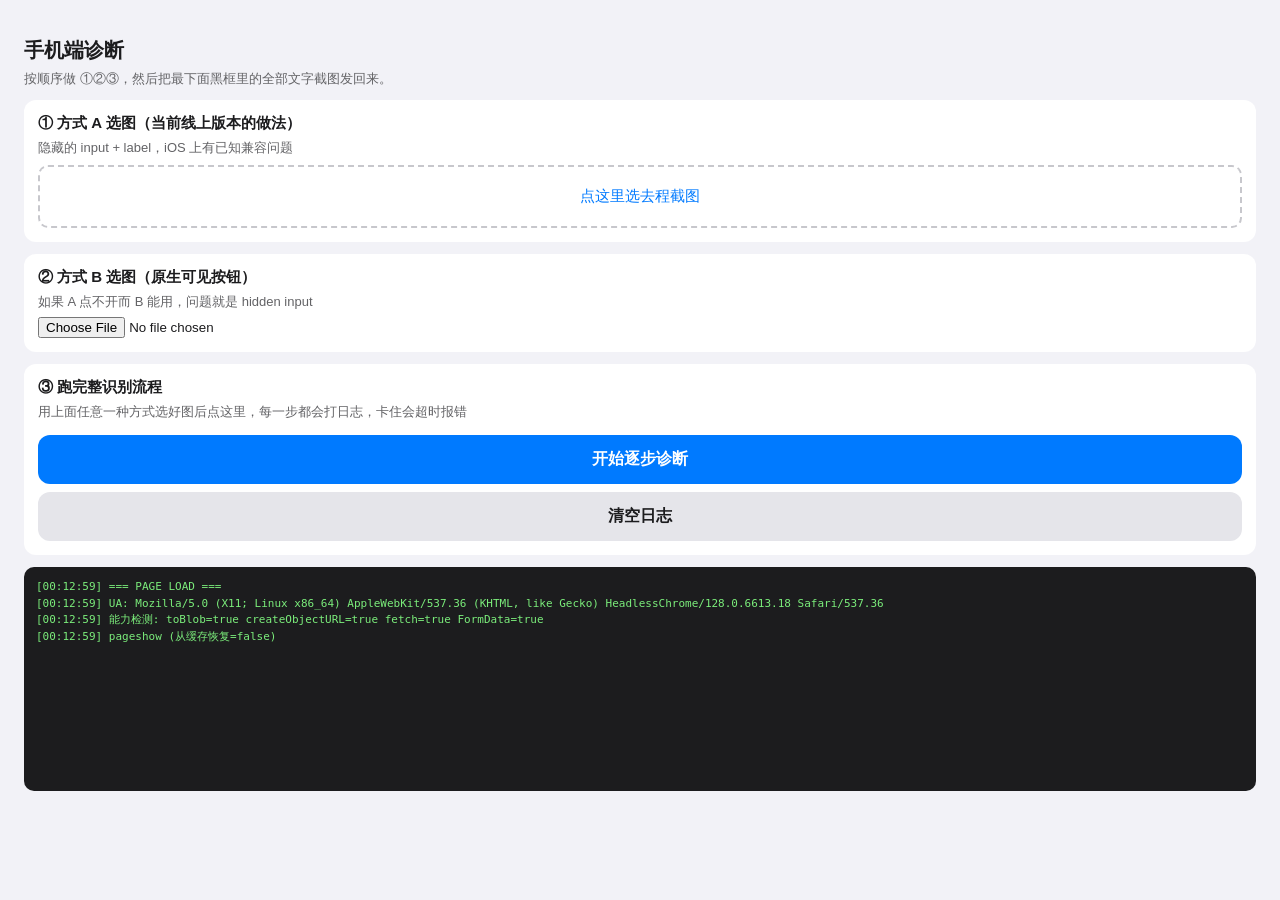
==== debug.html @ 4dfe4350 "debug: add on-device diagnostic page for mobile failure Logs every boundary of the pick -> decode ->" ====
<!DOCTYPE html>
<html lang="zh-CN">
<head>
  <meta charset="UTF-8">
  <meta name="viewport" content="width=device-width, initial-scale=1.0">
  <title>诊断 - 机票识别</title>
  <style>
    body { font-family: -apple-system, 'PingFang SC', sans-serif; padding: 16px; background: #f2f2f7; color: #1c1c1e; }
    h1 { font-size: 20px; margin-bottom: 4px; }
    .step { background: #fff; border-radius: 12px; padding: 14px; margin: 12px 0; }
    .step b { font-size: 15px; }
    .hint { font-size: 13px; color: #636366; margin: 6px 0; }
    label.zone { display: block; border: 2px dashed #c7c7cc; border-radius: 10px; padding: 20px; text-align: center; font-size: 15px; color: #007aff; margin-top: 8px; }
    button { width: 100%; padding: 14px; border: none; border-radius: 12px; background: #007aff; color: #fff; font-size: 16px; font-weight: 600; margin-top: 8px; }
    button.sec { background: #e5e5ea; color: #1c1c1e; }
    #log { background: #1c1c1e; color: #7bed7b; font-family: ui-monospace, Menlo, monospace; font-size: 11px; line-height: 1.5; padding: 12px; border-radius: 10px; white-space: pre-wrap; word-break: break-all; min-height: 200px; }
  </style>
</head>
<body>

<h1>手机端诊断</h1>
<p class="hint">按顺序做 ①②③，然后把最下面黑框里的全部文字截图发回来。</p>

<div class="step">
  <b>① 方式 A 选图（当前线上版本的做法）</b>
  <p class="hint">隐藏的 input + label，iOS 上有已知兼容问题</p>
  <label class="zone" for="fileA">点这里选去程截图
    <input type="file" accept="image/*" id="fileA" hidden>
  </label>
</div>

<div class="step">
  <b>② 方式 B 选图（原生可见按钮）</b>
  <p class="hint">如果 A 点不开而 B 能用，问题就是 hidden input</p>
  <input type="file" accept="image/*" id="fileB">
</div>

<div class="step">
  <b>③ 跑完整识别流程</b>
  <p class="hint">用上面任意一种方式选好图后点这里，每一步都会打日志，卡住会超时报错</p>
  <button id="run">开始逐步诊断</button>
  <button id="clearBtn" class="sec">清空日志</button>
</div>

<pre id="log"></pre>

<script>
(function () {
  var logEl = document.getElementById('log');
  var KEY = 'ocr_debug_log';

  function render() {
    logEl.textContent = sessionStorage.getItem(KEY) || '';
    logEl.scrollTop = logEl.scrollHeight;
    window.scrollTo(0, document.body.scrollHeight);
  }

  function log(msg) {
    var t = new Date().toLocaleTimeString('zh-CN', { hour12: false });
    var prev = sessionStorage.getItem(KEY) || '';
    sessionStorage.setItem(KEY, prev + '[' + t + '] ' + msg + '\n');
    render();
  }

  // 日志存在 sessionStorage：如果 Safari 在选图时把页面回收重载了，
  // 日志会保留，并且会出现第二条 PAGE LOAD —— 那本身就是根因证据
  log('=== PAGE LOAD ===');
  log('UA: ' + navigator.userAgent);
  log('能力检测: toBlob=' + (typeof HTMLCanvasElement.prototype.toBlob === 'function') +
      ' createObjectURL=' + (typeof URL.createObjectURL === 'function') +
      ' fetch=' + (typeof fetch === 'function') +
      ' FormData=' + (typeof FormData === 'function'));

  window.addEventListener('error', function (e) {
    log('!! window error: ' + e.message + ' @ ' + e.filename + ':' + e.lineno);
  });
  window.addEventListener('unhandledrejection', function (e) {
    log('!! 未捕获的 Promise 拒绝: ' + (e.reason && e.reason.message ? e.reason.message : e.reason));
  });
  window.addEventListener('pageshow', function (e) {
    log('pageshow (从缓存恢复=' + e.persisted + ')');
  });

  var picked = null;

  function onPick(which) {
    return function () {
      log('--- ' + which + ' change 事件触发 ---');
      log(which + ' files.length = ' + this.files.length);
      var f = this.files[0];
      if (!f) { log('!! ' + which + ' 没拿到文件'); return; }
      picked = f;
      log(which + ' 文件名=' + f.name + ' 大小=' + Math.round(f.size / 1024) + 'KB 类型=' + (f.type || '(空)'));
    };
  }

  document.getElementById('fileA').addEventListener('change', onPick('方式A'));
  document.getElementById('fileB').addEventListener('change', onPick('方式B'));

  document.getElementById('clearBtn').addEventListener('click', function () {
    sessionStorage.removeItem(KEY);
    render();
  });

  function withTimeout(promise, ms, label) {
    return Promise.race([
      promise,
      new Promise(function (_, reject) {
        setTimeout(function () { reject(new Error('超时 ' + ms + 'ms：' + label)); }, ms);
      })
    ]);
  }

  function decode(file) {
    return new Promise(function (resolve, reject) {
      var img = new Image();
      var url = URL.createObjectURL(file);
      log('已创建 objectURL');
      img.onload = function () { log('img.onload 触发'); resolve({ img: img, url: url }); };
      img.onerror = function () { reject(new Error('img.onerror：浏览器无法解码这张图')); };
      img.src = url;
    });
  }

  function toBlob(canvas) {
    return new Promise(function (resolve, reject) {
      canvas.toBlob(function (b) {
        if (!b) { reject(new Error('toBlob 返回 null（canvas 太大或内存不足）')); return; }
        resolve(b);
      }, 'image/jpeg', 0.88);
    });
  }

  document.getElementById('run').addEventListener('click', async function () {
    this.disabled = true;
    try {
      log('=== 开始诊断 ===');
      if (!picked) { log('!! 还没选图，先做 ① 或 ②'); return; }

      log('[1/5] 解码图片...');
      var r = await withTimeout(decode(picked), 15000, '图片解码');
      log('[1/5] OK 尺寸=' + r.img.naturalWidth + 'x' + r.img.naturalHeight);

      log('[2/5] 画到 canvas...');
      var maxSide = 1600;
      var scale = Math.min(1, maxSide / Math.max(r.img.naturalWidth, r.img.naturalHeight));
      var canvas = document.createElement('canvas');
      canvas.width = Math.round(r.img.naturalWidth * scale);
      canvas.height = Math.round(r.img.naturalHeight * scale);
      var ctx = canvas.getContext('2d');
      ctx.drawImage(r.img, 0, 0, canvas.width, canvas.height);
      log('[2/5] OK canvas=' + canvas.width + 'x' + canvas.height);

      log('[3/5] 检查 canvas 是否画白了...');
      var d = ctx.getImageData(0, 0, canvas.width, canvas.height).data;
      var sum = 0, n = 0, allSame = true, first = d[0];
      for (var i = 0; i < d.length; i += 4000) { sum += d[i]; n++; if (d[i] !== first) allSame = false; }
      log('[3/5] 平均亮度=' + Math.round(sum / n) + ' 全部同色=' + allSame + (allSame ? '  <<< 空白画布！' : ''));
      URL.revokeObjectURL(r.url);

      log('[4/5] 压成 JPEG...');
      var blob = await withTimeout(toBlob(canvas), 15000, 'toBlob');
      log('[4/5] OK 大小=' + Math.round(blob.size / 1024) + 'KB' + (blob.size > 1024 * 1024 ? '  <<< 超过免费额度 1MB！' : ''));

      log('[5/5] 上传到 api.ocr.space ...');
      var fd = new FormData();
      fd.append('file', blob, 'ticket.jpg');
      fd.append('apikey', 'helloworld');
      fd.append('language', 'chs');
      fd.append('OCREngine', '1');
      fd.append('scale', 'true');
      var t0 = Date.now();
      var res = await withTimeout(
        fetch('https://api.ocr.space/parse/image', { method: 'POST', body: fd }),
        60000, '网络请求 api.ocr.space'
      );
      log('[5/5] HTTP ' + res.status + '，耗时 ' + (Date.now() - t0) + 'ms');
      var txt = await res.text();
      log('响应前 500 字: ' + txt.slice(0, 500));
      log('=== 诊断结束，全部通过 ===');

    } catch (err) {
      log('!!!! 失败于: ' + err.message);
    } finally {
      this.disabled = false;
    }
  });

  render();
})();
</script>

</body>
</html>
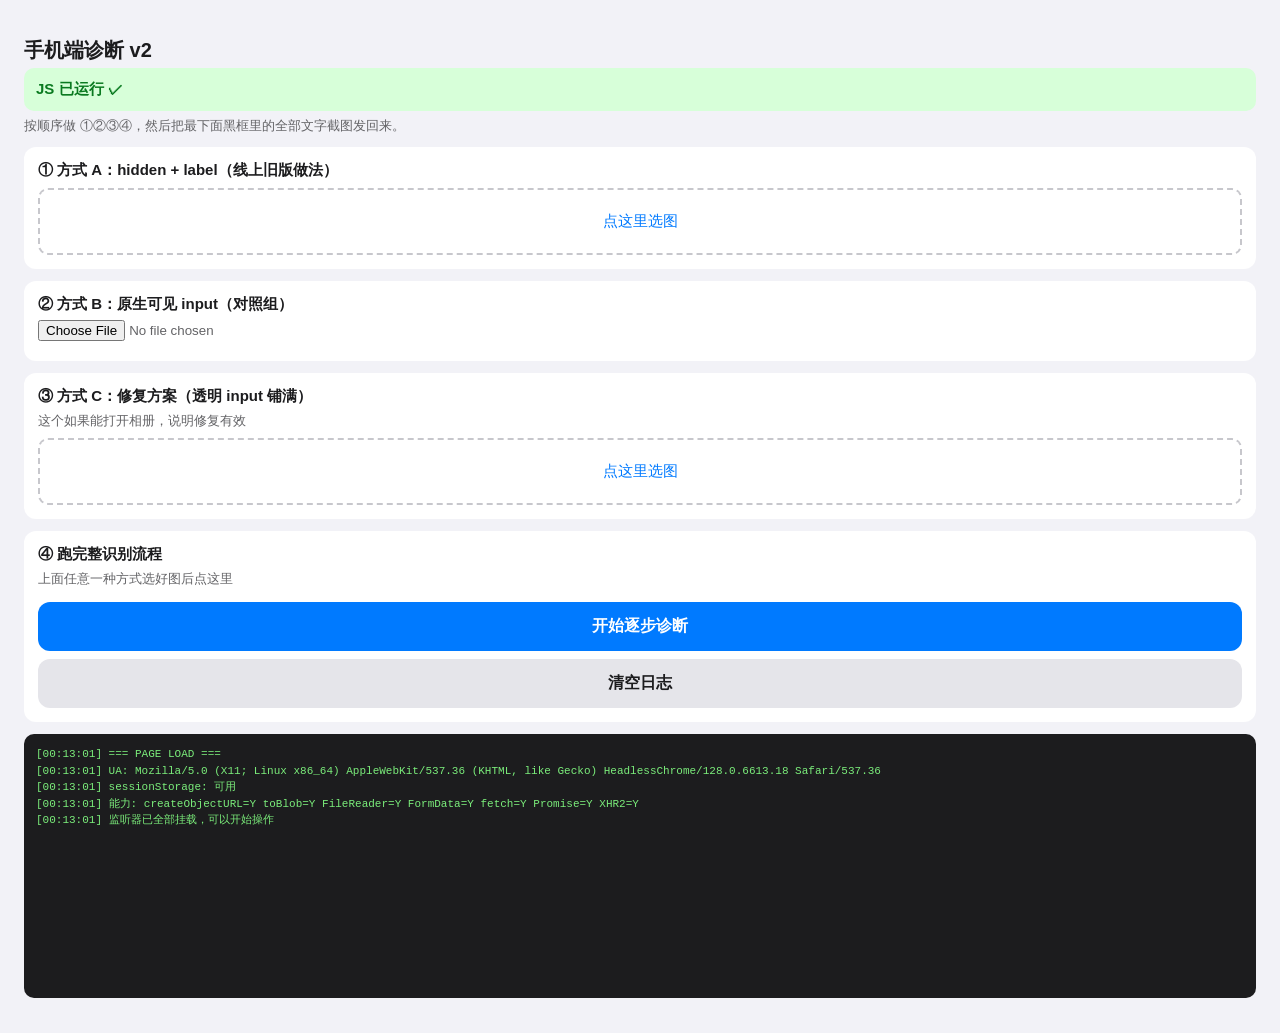
==== commit efbe2392: "fix: make file inputs tappable on iOS Safari iOS Safari will not open the photo picker for a file in" ====
--- a/debug.html
+++ b/debug.html
@@ -5,39 +5,53 @@
   <meta name="viewport" content="width=device-width, initial-scale=1.0">
   <title>诊断 - 机票识别</title>
   <style>
-    body { font-family: -apple-system, 'PingFang SC', sans-serif; padding: 16px; background: #f2f2f7; color: #1c1c1e; }
+    body { font-family: -apple-system, "PingFang SC", sans-serif; padding: 16px; background: #f2f2f7; color: #1c1c1e; }
     h1 { font-size: 20px; margin-bottom: 4px; }
     .step { background: #fff; border-radius: 12px; padding: 14px; margin: 12px 0; }
     .step b { font-size: 15px; }
     .hint { font-size: 13px; color: #636366; margin: 6px 0; }
-    label.zone { display: block; border: 2px dashed #c7c7cc; border-radius: 10px; padding: 20px; text-align: center; font-size: 15px; color: #007aff; margin-top: 8px; }
+    #jsflag { padding: 12px; border-radius: 10px; font-size: 15px; font-weight: 700; background: #ffd7d7; color: #b00000; }
+    #jsflag.ok { background: #d7ffd9; color: #0a7a20; }
+    label.zone { display: block; border: 2px dashed #c7c7cc; border-radius: 10px; padding: 22px; text-align: center; font-size: 15px; color: #007aff; margin-top: 8px; }
+    /* 方式 C：修复方案，input 透明铺满整个区域 */
+    label.zone.fixed { position: relative; overflow: hidden; }
+    label.zone.fixed input { position: absolute; top: 0; left: 0; width: 100%; height: 100%; opacity: 0; }
     button { width: 100%; padding: 14px; border: none; border-radius: 12px; background: #007aff; color: #fff; font-size: 16px; font-weight: 600; margin-top: 8px; }
     button.sec { background: #e5e5ea; color: #1c1c1e; }
-    #log { background: #1c1c1e; color: #7bed7b; font-family: ui-monospace, Menlo, monospace; font-size: 11px; line-height: 1.5; padding: 12px; border-radius: 10px; white-space: pre-wrap; word-break: break-all; min-height: 200px; }
+    #log { background: #1c1c1e; color: #7bed7b; font-family: ui-monospace, Menlo, monospace; font-size: 11px; line-height: 1.5; padding: 12px; border-radius: 10px; white-space: pre-wrap; word-break: break-all; min-height: 240px; }
   </style>
 </head>
 <body>
 
-<h1>手机端诊断</h1>
-<p class="hint">按顺序做 ①②③，然后把最下面黑框里的全部文字截图发回来。</p>
-
-<div class="step">
-  <b>① 方式 A 选图（当前线上版本的做法）</b>
-  <p class="hint">隐藏的 input + label，iOS 上有已知兼容问题</p>
-  <label class="zone" for="fileA">点这里选去程截图
+<h1>手机端诊断 v2</h1>
+
+<div id="jsflag">JS 未运行 —— 如果这条红字一直在，说明脚本根本没执行，那就是根因</div>
+
+<p class="hint">按顺序做 ①②③④，然后把最下面黑框里的全部文字截图发回来。</p>
+
+<div class="step">
+  <b>① 方式 A：hidden + label（线上旧版做法）</b>
+  <label class="zone" for="fileA">点这里选图
     <input type="file" accept="image/*" id="fileA" hidden>
   </label>
 </div>
 
 <div class="step">
-  <b>② 方式 B 选图（原生可见按钮）</b>
-  <p class="hint">如果 A 点不开而 B 能用，问题就是 hidden input</p>
-  <input type="file" accept="image/*" id="fileB">
-</div>
-
-<div class="step">
-  <b>③ 跑完整识别流程</b>
-  <p class="hint">用上面任意一种方式选好图后点这里，每一步都会打日志，卡住会超时报错</p>
+  <b>② 方式 B：原生可见 input（对照组）</b>
+  <p class="hint"><input type="file" accept="image/*" id="fileB"></p>
+</div>
+
+<div class="step">
+  <b>③ 方式 C：修复方案（透明 input 铺满）</b>
+  <p class="hint">这个如果能打开相册，说明修复有效</p>
+  <label class="zone fixed">点这里选图
+    <input type="file" accept="image/*" id="fileC">
+  </label>
+</div>
+
+<div class="step">
+  <b>④ 跑完整识别流程</b>
+  <p class="hint">上面任意一种方式选好图后点这里</p>
   <button id="run">开始逐步诊断</button>
   <button id="clearBtn" class="sec">清空日志</button>
 </div>
@@ -45,123 +59,130 @@
 <pre id="log"></pre>
 
 <script>
+/* 纯 ES5：不用 async/await、箭头函数、let/const、模板字符串、matchAll、展开运算符。
+   任何一个旧 iOS 不认识的语法都会让整个脚本在解析阶段就死掉，那样连监听器都挂不上。 */
 (function () {
   var logEl = document.getElementById('log');
-  var KEY = 'ocr_debug_log';
-
-  function render() {
-    logEl.textContent = sessionStorage.getItem(KEY) || '';
-    logEl.scrollTop = logEl.scrollHeight;
+  var buf = '';
+
+  // 第一件事：证明脚本确实跑起来了
+  var flag = document.getElementById('jsflag');
+  flag.className = 'ok';
+  flag.textContent = 'JS 已运行 ✓';
+
+  function log(msg) {
+    var d = new Date();
+    var t = ('0' + d.getHours()).slice(-2) + ':' + ('0' + d.getMinutes()).slice(-2) + ':' + ('0' + d.getSeconds()).slice(-2);
+    buf += '[' + t + '] ' + msg + '\n';
+    logEl.textContent = buf;
     window.scrollTo(0, document.body.scrollHeight);
   }
 
-  function log(msg) {
-    var t = new Date().toLocaleTimeString('zh-CN', { hour12: false });
-    var prev = sessionStorage.getItem(KEY) || '';
-    sessionStorage.setItem(KEY, prev + '[' + t + '] ' + msg + '\n');
-    render();
-  }
-
-  // 日志存在 sessionStorage：如果 Safari 在选图时把页面回收重载了，
-  // 日志会保留，并且会出现第二条 PAGE LOAD —— 那本身就是根因证据
+  window.onerror = function (msg, src, line, col) {
+    log('!! JS 报错: ' + msg + ' @ ' + src + ':' + line + ':' + col);
+  };
+
   log('=== PAGE LOAD ===');
   log('UA: ' + navigator.userAgent);
-  log('能力检测: toBlob=' + (typeof HTMLCanvasElement.prototype.toBlob === 'function') +
-      ' createObjectURL=' + (typeof URL.createObjectURL === 'function') +
-      ' fetch=' + (typeof fetch === 'function') +
-      ' FormData=' + (typeof FormData === 'function'));
-
-  window.addEventListener('error', function (e) {
-    log('!! window error: ' + e.message + ' @ ' + e.filename + ':' + e.lineno);
-  });
-  window.addEventListener('unhandledrejection', function (e) {
-    log('!! 未捕获的 Promise 拒绝: ' + (e.reason && e.reason.message ? e.reason.message : e.reason));
-  });
-  window.addEventListener('pageshow', function (e) {
-    log('pageshow (从缓存恢复=' + e.persisted + ')');
-  });
+
+  // sessionStorage 单独放 try：无痕模式下 setItem 会抛异常
+  try {
+    sessionStorage.setItem('probe', '1');
+    sessionStorage.removeItem('probe');
+    log('sessionStorage: 可用');
+  } catch (e) {
+    log('sessionStorage: 不可用 (' + e.name + ') <<< 无痕模式');
+  }
+
+  function has(x) { return x ? 'Y' : 'N'; }
+  log('能力: createObjectURL=' + has(window.URL && URL.createObjectURL) +
+      ' toBlob=' + has(document.createElement('canvas').toBlob) +
+      ' FileReader=' + has(window.FileReader) +
+      ' FormData=' + has(window.FormData) +
+      ' fetch=' + has(window.fetch) +
+      ' Promise=' + has(window.Promise) +
+      ' XHR2=' + has(window.XMLHttpRequest && 'upload' in new XMLHttpRequest()));
 
   var picked = null;
 
-  function onPick(which) {
-    return function () {
-      log('--- ' + which + ' change 事件触发 ---');
-      log(which + ' files.length = ' + this.files.length);
+  function bind(id, name) {
+    var el = document.getElementById(id);
+    if (!el) { log('!! 找不到元素 ' + id); return; }
+    el.onchange = function () {
+      log('--- ' + name + ' change 触发, files=' + this.files.length + ' ---');
       var f = this.files[0];
-      if (!f) { log('!! ' + which + ' 没拿到文件'); return; }
+      if (!f) { log('!! ' + name + ' 没拿到文件'); return; }
       picked = f;
-      log(which + ' 文件名=' + f.name + ' 大小=' + Math.round(f.size / 1024) + 'KB 类型=' + (f.type || '(空)'));
+      log(name + ' 文件名=' + f.name + ' 大小=' + Math.round(f.size / 1024) + 'KB 类型=' + (f.type || '(空)'));
     };
   }
-
-  document.getElementById('fileA').addEventListener('change', onPick('方式A'));
-  document.getElementById('fileB').addEventListener('change', onPick('方式B'));
-
-  document.getElementById('clearBtn').addEventListener('click', function () {
-    sessionStorage.removeItem(KEY);
-    render();
-  });
-
-  function withTimeout(promise, ms, label) {
-    return Promise.race([
-      promise,
-      new Promise(function (_, reject) {
-        setTimeout(function () { reject(new Error('超时 ' + ms + 'ms：' + label)); }, ms);
-      })
-    ]);
-  }
-
-  function decode(file) {
-    return new Promise(function (resolve, reject) {
-      var img = new Image();
-      var url = URL.createObjectURL(file);
-      log('已创建 objectURL');
-      img.onload = function () { log('img.onload 触发'); resolve({ img: img, url: url }); };
-      img.onerror = function () { reject(new Error('img.onerror：浏览器无法解码这张图')); };
-      img.src = url;
-    });
-  }
-
-  function toBlob(canvas) {
-    return new Promise(function (resolve, reject) {
-      canvas.toBlob(function (b) {
-        if (!b) { reject(new Error('toBlob 返回 null（canvas 太大或内存不足）')); return; }
-        resolve(b);
-      }, 'image/jpeg', 0.88);
-    });
-  }
-
-  document.getElementById('run').addEventListener('click', async function () {
-    this.disabled = true;
-    try {
-      log('=== 开始诊断 ===');
-      if (!picked) { log('!! 还没选图，先做 ① 或 ②'); return; }
-
-      log('[1/5] 解码图片...');
-      var r = await withTimeout(decode(picked), 15000, '图片解码');
-      log('[1/5] OK 尺寸=' + r.img.naturalWidth + 'x' + r.img.naturalHeight);
-
-      log('[2/5] 画到 canvas...');
-      var maxSide = 1600;
-      var scale = Math.min(1, maxSide / Math.max(r.img.naturalWidth, r.img.naturalHeight));
-      var canvas = document.createElement('canvas');
-      canvas.width = Math.round(r.img.naturalWidth * scale);
-      canvas.height = Math.round(r.img.naturalHeight * scale);
-      var ctx = canvas.getContext('2d');
-      ctx.drawImage(r.img, 0, 0, canvas.width, canvas.height);
-      log('[2/5] OK canvas=' + canvas.width + 'x' + canvas.height);
-
-      log('[3/5] 检查 canvas 是否画白了...');
-      var d = ctx.getImageData(0, 0, canvas.width, canvas.height).data;
-      var sum = 0, n = 0, allSame = true, first = d[0];
-      for (var i = 0; i < d.length; i += 4000) { sum += d[i]; n++; if (d[i] !== first) allSame = false; }
-      log('[3/5] 平均亮度=' + Math.round(sum / n) + ' 全部同色=' + allSame + (allSame ? '  <<< 空白画布！' : ''));
-      URL.revokeObjectURL(r.url);
-
-      log('[4/5] 压成 JPEG...');
-      var blob = await withTimeout(toBlob(canvas), 15000, 'toBlob');
-      log('[4/5] OK 大小=' + Math.round(blob.size / 1024) + 'KB' + (blob.size > 1024 * 1024 ? '  <<< 超过免费额度 1MB！' : ''));
-
+  bind('fileA', '方式A');
+  bind('fileB', '方式B');
+  bind('fileC', '方式C');
+
+  document.getElementById('clearBtn').onclick = function () {
+    buf = ''; logEl.textContent = '';
+  };
+
+  document.getElementById('run').onclick = function () {
+    var btn = this;
+    btn.disabled = true;
+    log('=== 开始诊断 ===');
+
+    if (!picked) { log('!! 还没选图'); btn.disabled = false; return; }
+
+    var done = false;
+    function fail(m) { if (done) { return; } done = true; log('!!!! 失败于: ' + m); btn.disabled = false; }
+    function finish(m) { if (done) { return; } done = true; log(m); btn.disabled = false; }
+
+    log('[1/5] 解码图片...');
+    var img = new Image();
+    var url = null;
+    var t1 = setTimeout(function () { fail('图片解码超时 15s'); }, 15000);
+
+    img.onerror = function () { clearTimeout(t1); fail('img.onerror —— Safari 无法解码这张图'); };
+    img.onload = function () {
+      clearTimeout(t1);
+      if (done) { return; }
+      log('[1/5] OK 尺寸=' + img.naturalWidth + 'x' + img.naturalHeight);
+
+      try {
+        log('[2/5] 画到 canvas...');
+        var maxSide = 1600;
+        var scale = Math.min(1, maxSide / Math.max(img.naturalWidth, img.naturalHeight));
+        var canvas = document.createElement('canvas');
+        canvas.width = Math.round(img.naturalWidth * scale);
+        canvas.height = Math.round(img.naturalHeight * scale);
+        var ctx = canvas.getContext('2d');
+        ctx.drawImage(img, 0, 0, canvas.width, canvas.height);
+        log('[2/5] OK canvas=' + canvas.width + 'x' + canvas.height);
+
+        log('[3/5] 检查画面是否空白...');
+        var data = ctx.getImageData(0, 0, canvas.width, canvas.height).data;
+        var sum = 0, n = 0, same = true, first = data[0];
+        for (var i = 0; i < data.length; i += 4000) {
+          sum += data[i]; n++;
+          if (data[i] !== first) { same = false; }
+        }
+        log('[3/5] 平均亮度=' + Math.round(sum / n) + ' 全部同色=' + same + (same ? '  <<< 空白画布！' : ''));
+        if (url) { URL.revokeObjectURL(url); }
+
+        log('[4/5] 压成 JPEG...');
+        var t4 = setTimeout(function () { fail('toBlob 超时 15s'); }, 15000);
+        canvas.toBlob(function (blob) {
+          clearTimeout(t4);
+          if (done) { return; }
+          if (!blob) { fail('toBlob 返回 null（canvas 太大或内存不足）'); return; }
+          log('[4/5] OK 大小=' + Math.round(blob.size / 1024) + 'KB' +
+              (blob.size > 1048576 ? '  <<< 超过免费额度 1MB！' : ''));
+          upload(blob);
+        }, 'image/jpeg', 0.88);
+      } catch (e) {
+        fail('canvas 阶段异常: ' + e.name + ' ' + e.message);
+      }
+    };
+
+    function upload(blob) {
       log('[5/5] 上传到 api.ocr.space ...');
       var fd = new FormData();
       fd.append('file', blob, 'ticket.jpg');
@@ -169,24 +190,40 @@
       fd.append('language', 'chs');
       fd.append('OCREngine', '1');
       fd.append('scale', 'true');
-      var t0 = Date.now();
-      var res = await withTimeout(
-        fetch('https://api.ocr.space/parse/image', { method: 'POST', body: fd }),
-        60000, '网络请求 api.ocr.space'
-      );
-      log('[5/5] HTTP ' + res.status + '，耗时 ' + (Date.now() - t0) + 'ms');
-      var txt = await res.text();
-      log('响应前 500 字: ' + txt.slice(0, 500));
-      log('=== 诊断结束，全部通过 ===');
-
-    } catch (err) {
-      log('!!!! 失败于: ' + err.message);
-    } finally {
-      this.disabled = false;
+
+      var t0 = new Date().getTime();
+      var xhr = new XMLHttpRequest();
+      xhr.open('POST', 'https://api.ocr.space/parse/image', true);
+      xhr.timeout = 60000;
+      xhr.ontimeout = function () { fail('网络超时 60s —— 手机连不通 api.ocr.space'); };
+      xhr.onerror = function () { fail('网络错误 —— 请求根本没发出去或被拦截'); };
+      xhr.onload = function () {
+        log('[5/5] HTTP ' + xhr.status + '，耗时 ' + (new Date().getTime() - t0) + 'ms');
+        log('响应前 500 字: ' + String(xhr.responseText).slice(0, 500));
+        finish('=== 诊断结束，全部通过 ===');
+      };
+      xhr.send(fd);
     }
-  });
-
-  render();
+
+    try {
+      if (window.URL && URL.createObjectURL) {
+        url = URL.createObjectURL(picked);
+        log('已创建 objectURL');
+        img.src = url;
+      } else {
+        log('无 createObjectURL，改用 FileReader');
+        var fr = new FileReader();
+        fr.onload = function () { img.src = fr.result; };
+        fr.onerror = function () { clearTimeout(t1); fail('FileReader 读取失败'); };
+        fr.readAsDataURL(picked);
+      }
+    } catch (e) {
+      clearTimeout(t1);
+      fail('读取文件异常: ' + e.name + ' ' + e.message);
+    }
+  };
+
+  log('监听器已全部挂载，可以开始操作');
 })();
 </script>
 
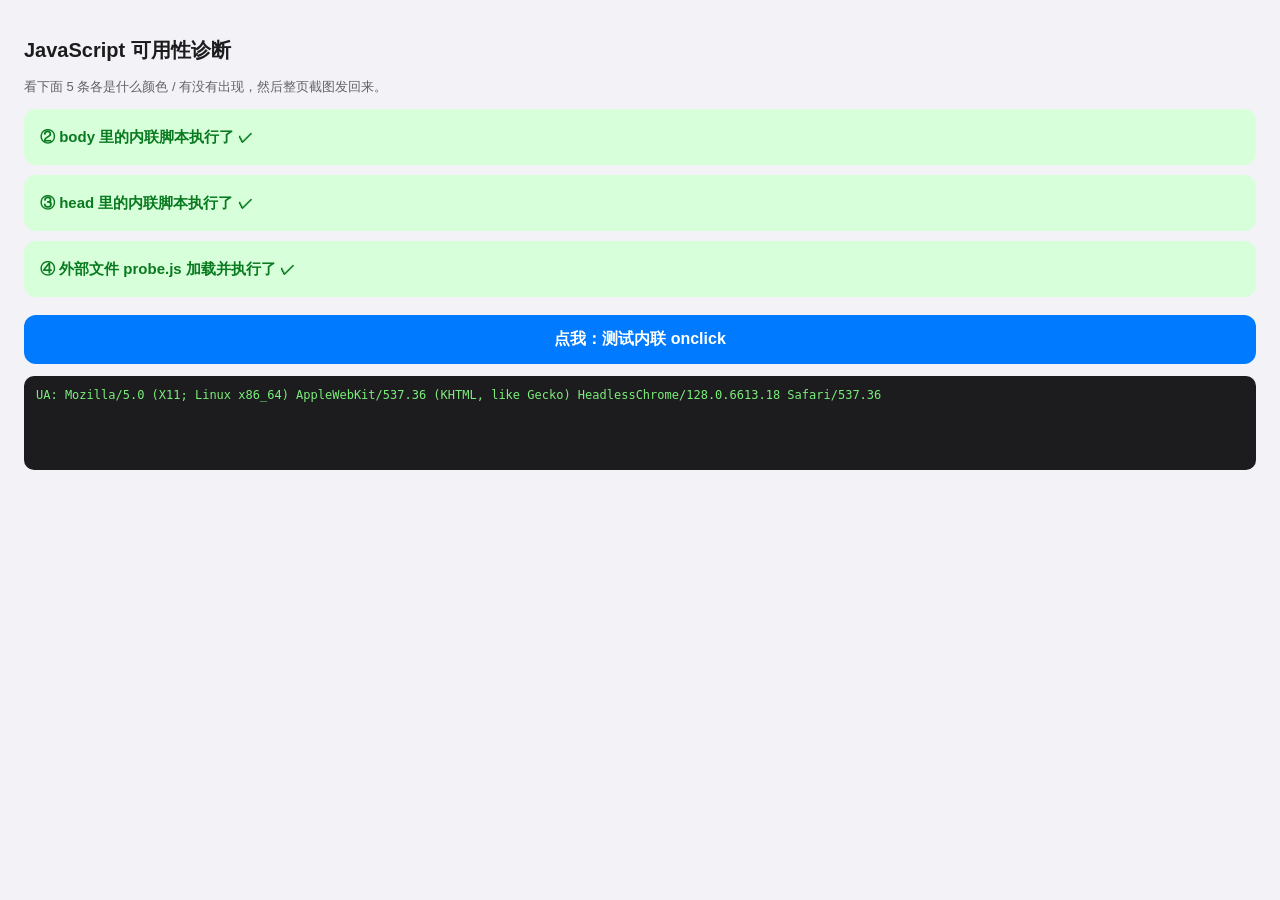
==== commit 45109f37: "debug: narrow to a JavaScript-availability test The previous diagnostic's inline ES5 script did not " ====
--- a/debug.html
+++ b/debug.html
@@ -3,227 +3,56 @@
 <head>
   <meta charset="UTF-8">
   <meta name="viewport" content="width=device-width, initial-scale=1.0">
-  <title>诊断 - 机票识别</title>
+  <title>JS 诊断</title>
   <style>
     body { font-family: -apple-system, "PingFang SC", sans-serif; padding: 16px; background: #f2f2f7; color: #1c1c1e; }
-    h1 { font-size: 20px; margin-bottom: 4px; }
-    .step { background: #fff; border-radius: 12px; padding: 14px; margin: 12px 0; }
-    .step b { font-size: 15px; }
-    .hint { font-size: 13px; color: #636366; margin: 6px 0; }
-    #jsflag { padding: 12px; border-radius: 10px; font-size: 15px; font-weight: 700; background: #ffd7d7; color: #b00000; }
-    #jsflag.ok { background: #d7ffd9; color: #0a7a20; }
-    label.zone { display: block; border: 2px dashed #c7c7cc; border-radius: 10px; padding: 22px; text-align: center; font-size: 15px; color: #007aff; margin-top: 8px; }
-    /* 方式 C：修复方案，input 透明铺满整个区域 */
-    label.zone.fixed { position: relative; overflow: hidden; }
-    label.zone.fixed input { position: absolute; top: 0; left: 0; width: 100%; height: 100%; opacity: 0; }
+    h1 { font-size: 20px; }
+    .box { border-radius: 12px; padding: 16px; margin: 10px 0; font-size: 15px; font-weight: 700; line-height: 1.6; }
+    .bad  { background: #ffd7d7; color: #b00000; }
+    .good { background: #d7ffd9; color: #0a7a20; }
+    /* 这两块默认隐藏，只有对应的脚本真的跑了才显示出来 */
+    #headmark, #extmark { display: none; }
+    html[data-js="on"]  #headmark { display: block; }
+    html[data-ext="on"] #extmark  { display: block; }
     button { width: 100%; padding: 14px; border: none; border-radius: 12px; background: #007aff; color: #fff; font-size: 16px; font-weight: 600; margin-top: 8px; }
-    button.sec { background: #e5e5ea; color: #1c1c1e; }
-    #log { background: #1c1c1e; color: #7bed7b; font-family: ui-monospace, Menlo, monospace; font-size: 11px; line-height: 1.5; padding: 12px; border-radius: 10px; white-space: pre-wrap; word-break: break-all; min-height: 240px; }
+    pre { background: #1c1c1e; color: #7bed7b; font-size: 12px; padding: 12px; border-radius: 10px; white-space: pre-wrap; word-break: break-all; min-height: 70px; }
   </style>
+  <script>document.documentElement.setAttribute('data-js', 'on');</script>
 </head>
 <body>
 
-<h1>手机端诊断 v2</h1>
+<h1>JavaScript 可用性诊断</h1>
+<p style="font-size:13px;color:#636366">看下面 5 条各是什么颜色 / 有没有出现，然后整页截图发回来。</p>
 
-<div id="jsflag">JS 未运行 —— 如果这条红字一直在，说明脚本根本没执行，那就是根因</div>
+<noscript>
+  <div class="box bad">
+    ① noscript 显示了 —— 说明 Safari 的 JavaScript 是关闭的<br><br>
+    修复：iPhone「设置」→ 往下找到「Safari 浏览器」→「高级」→ 打开「JavaScript」<br>
+    然后回到本页下拉刷新
+  </div>
+</noscript>
 
-<p class="hint">按顺序做 ①②③④，然后把最下面黑框里的全部文字截图发回来。</p>
-
-<div class="step">
-  <b>① 方式 A：hidden + label（线上旧版做法）</b>
-  <label class="zone" for="fileA">点这里选图
-    <input type="file" accept="image/*" id="fileA" hidden>
-  </label>
+<div class="box bad" id="bodymark">
+  ② 这条现在是红的。脚本正常时它会变成绿色。
 </div>
 
-<div class="step">
-  <b>② 方式 B：原生可见 input（对照组）</b>
-  <p class="hint"><input type="file" accept="image/*" id="fileB"></p>
-</div>
+<div class="box good" id="headmark">③ head 里的内联脚本执行了 ✓</div>
 
-<div class="step">
-  <b>③ 方式 C：修复方案（透明 input 铺满）</b>
-  <p class="hint">这个如果能打开相册，说明修复有效</p>
-  <label class="zone fixed">点这里选图
-    <input type="file" accept="image/*" id="fileC">
-  </label>
-</div>
+<div class="box good" id="extmark">④ 外部文件 probe.js 加载并执行了 ✓</div>
 
-<div class="step">
-  <b>④ 跑完整识别流程</b>
-  <p class="hint">上面任意一种方式选好图后点这里</p>
-  <button id="run">开始逐步诊断</button>
-  <button id="clearBtn" class="sec">清空日志</button>
-</div>
+<button onclick="document.getElementById('out').textContent = '⑤ 内联 onclick 可用 ✓';">
+  点我：测试内联 onclick
+</button>
 
-<pre id="log"></pre>
+<pre id="out">（点上面按钮前，这里应显示 UA）</pre>
 
+<script src="probe.js"></script>
 <script>
-/* 纯 ES5：不用 async/await、箭头函数、let/const、模板字符串、matchAll、展开运算符。
-   任何一个旧 iOS 不认识的语法都会让整个脚本在解析阶段就死掉，那样连监听器都挂不上。 */
 (function () {
-  var logEl = document.getElementById('log');
-  var buf = '';
-
-  // 第一件事：证明脚本确实跑起来了
-  var flag = document.getElementById('jsflag');
-  flag.className = 'ok';
-  flag.textContent = 'JS 已运行 ✓';
-
-  function log(msg) {
-    var d = new Date();
-    var t = ('0' + d.getHours()).slice(-2) + ':' + ('0' + d.getMinutes()).slice(-2) + ':' + ('0' + d.getSeconds()).slice(-2);
-    buf += '[' + t + '] ' + msg + '\n';
-    logEl.textContent = buf;
-    window.scrollTo(0, document.body.scrollHeight);
-  }
-
-  window.onerror = function (msg, src, line, col) {
-    log('!! JS 报错: ' + msg + ' @ ' + src + ':' + line + ':' + col);
-  };
-
-  log('=== PAGE LOAD ===');
-  log('UA: ' + navigator.userAgent);
-
-  // sessionStorage 单独放 try：无痕模式下 setItem 会抛异常
-  try {
-    sessionStorage.setItem('probe', '1');
-    sessionStorage.removeItem('probe');
-    log('sessionStorage: 可用');
-  } catch (e) {
-    log('sessionStorage: 不可用 (' + e.name + ') <<< 无痕模式');
-  }
-
-  function has(x) { return x ? 'Y' : 'N'; }
-  log('能力: createObjectURL=' + has(window.URL && URL.createObjectURL) +
-      ' toBlob=' + has(document.createElement('canvas').toBlob) +
-      ' FileReader=' + has(window.FileReader) +
-      ' FormData=' + has(window.FormData) +
-      ' fetch=' + has(window.fetch) +
-      ' Promise=' + has(window.Promise) +
-      ' XHR2=' + has(window.XMLHttpRequest && 'upload' in new XMLHttpRequest()));
-
-  var picked = null;
-
-  function bind(id, name) {
-    var el = document.getElementById(id);
-    if (!el) { log('!! 找不到元素 ' + id); return; }
-    el.onchange = function () {
-      log('--- ' + name + ' change 触发, files=' + this.files.length + ' ---');
-      var f = this.files[0];
-      if (!f) { log('!! ' + name + ' 没拿到文件'); return; }
-      picked = f;
-      log(name + ' 文件名=' + f.name + ' 大小=' + Math.round(f.size / 1024) + 'KB 类型=' + (f.type || '(空)'));
-    };
-  }
-  bind('fileA', '方式A');
-  bind('fileB', '方式B');
-  bind('fileC', '方式C');
-
-  document.getElementById('clearBtn').onclick = function () {
-    buf = ''; logEl.textContent = '';
-  };
-
-  document.getElementById('run').onclick = function () {
-    var btn = this;
-    btn.disabled = true;
-    log('=== 开始诊断 ===');
-
-    if (!picked) { log('!! 还没选图'); btn.disabled = false; return; }
-
-    var done = false;
-    function fail(m) { if (done) { return; } done = true; log('!!!! 失败于: ' + m); btn.disabled = false; }
-    function finish(m) { if (done) { return; } done = true; log(m); btn.disabled = false; }
-
-    log('[1/5] 解码图片...');
-    var img = new Image();
-    var url = null;
-    var t1 = setTimeout(function () { fail('图片解码超时 15s'); }, 15000);
-
-    img.onerror = function () { clearTimeout(t1); fail('img.onerror —— Safari 无法解码这张图'); };
-    img.onload = function () {
-      clearTimeout(t1);
-      if (done) { return; }
-      log('[1/5] OK 尺寸=' + img.naturalWidth + 'x' + img.naturalHeight);
-
-      try {
-        log('[2/5] 画到 canvas...');
-        var maxSide = 1600;
-        var scale = Math.min(1, maxSide / Math.max(img.naturalWidth, img.naturalHeight));
-        var canvas = document.createElement('canvas');
-        canvas.width = Math.round(img.naturalWidth * scale);
-        canvas.height = Math.round(img.naturalHeight * scale);
-        var ctx = canvas.getContext('2d');
-        ctx.drawImage(img, 0, 0, canvas.width, canvas.height);
-        log('[2/5] OK canvas=' + canvas.width + 'x' + canvas.height);
-
-        log('[3/5] 检查画面是否空白...');
-        var data = ctx.getImageData(0, 0, canvas.width, canvas.height).data;
-        var sum = 0, n = 0, same = true, first = data[0];
-        for (var i = 0; i < data.length; i += 4000) {
-          sum += data[i]; n++;
-          if (data[i] !== first) { same = false; }
-        }
-        log('[3/5] 平均亮度=' + Math.round(sum / n) + ' 全部同色=' + same + (same ? '  <<< 空白画布！' : ''));
-        if (url) { URL.revokeObjectURL(url); }
-
-        log('[4/5] 压成 JPEG...');
-        var t4 = setTimeout(function () { fail('toBlob 超时 15s'); }, 15000);
-        canvas.toBlob(function (blob) {
-          clearTimeout(t4);
-          if (done) { return; }
-          if (!blob) { fail('toBlob 返回 null（canvas 太大或内存不足）'); return; }
-          log('[4/5] OK 大小=' + Math.round(blob.size / 1024) + 'KB' +
-              (blob.size > 1048576 ? '  <<< 超过免费额度 1MB！' : ''));
-          upload(blob);
-        }, 'image/jpeg', 0.88);
-      } catch (e) {
-        fail('canvas 阶段异常: ' + e.name + ' ' + e.message);
-      }
-    };
-
-    function upload(blob) {
-      log('[5/5] 上传到 api.ocr.space ...');
-      var fd = new FormData();
-      fd.append('file', blob, 'ticket.jpg');
-      fd.append('apikey', 'helloworld');
-      fd.append('language', 'chs');
-      fd.append('OCREngine', '1');
-      fd.append('scale', 'true');
-
-      var t0 = new Date().getTime();
-      var xhr = new XMLHttpRequest();
-      xhr.open('POST', 'https://api.ocr.space/parse/image', true);
-      xhr.timeout = 60000;
-      xhr.ontimeout = function () { fail('网络超时 60s —— 手机连不通 api.ocr.space'); };
-      xhr.onerror = function () { fail('网络错误 —— 请求根本没发出去或被拦截'); };
-      xhr.onload = function () {
-        log('[5/5] HTTP ' + xhr.status + '，耗时 ' + (new Date().getTime() - t0) + 'ms');
-        log('响应前 500 字: ' + String(xhr.responseText).slice(0, 500));
-        finish('=== 诊断结束，全部通过 ===');
-      };
-      xhr.send(fd);
-    }
-
-    try {
-      if (window.URL && URL.createObjectURL) {
-        url = URL.createObjectURL(picked);
-        log('已创建 objectURL');
-        img.src = url;
-      } else {
-        log('无 createObjectURL，改用 FileReader');
-        var fr = new FileReader();
-        fr.onload = function () { img.src = fr.result; };
-        fr.onerror = function () { clearTimeout(t1); fail('FileReader 读取失败'); };
-        fr.readAsDataURL(picked);
-      }
-    } catch (e) {
-      clearTimeout(t1);
-      fail('读取文件异常: ' + e.name + ' ' + e.message);
-    }
-  };
-
-  log('监听器已全部挂载，可以开始操作');
+  var el = document.getElementById('bodymark');
+  el.className = 'box good';
+  el.textContent = '② body 里的内联脚本执行了 ✓';
+  document.getElementById('out').textContent = 'UA: ' + navigator.userAgent;
 })();
 </script>
 
